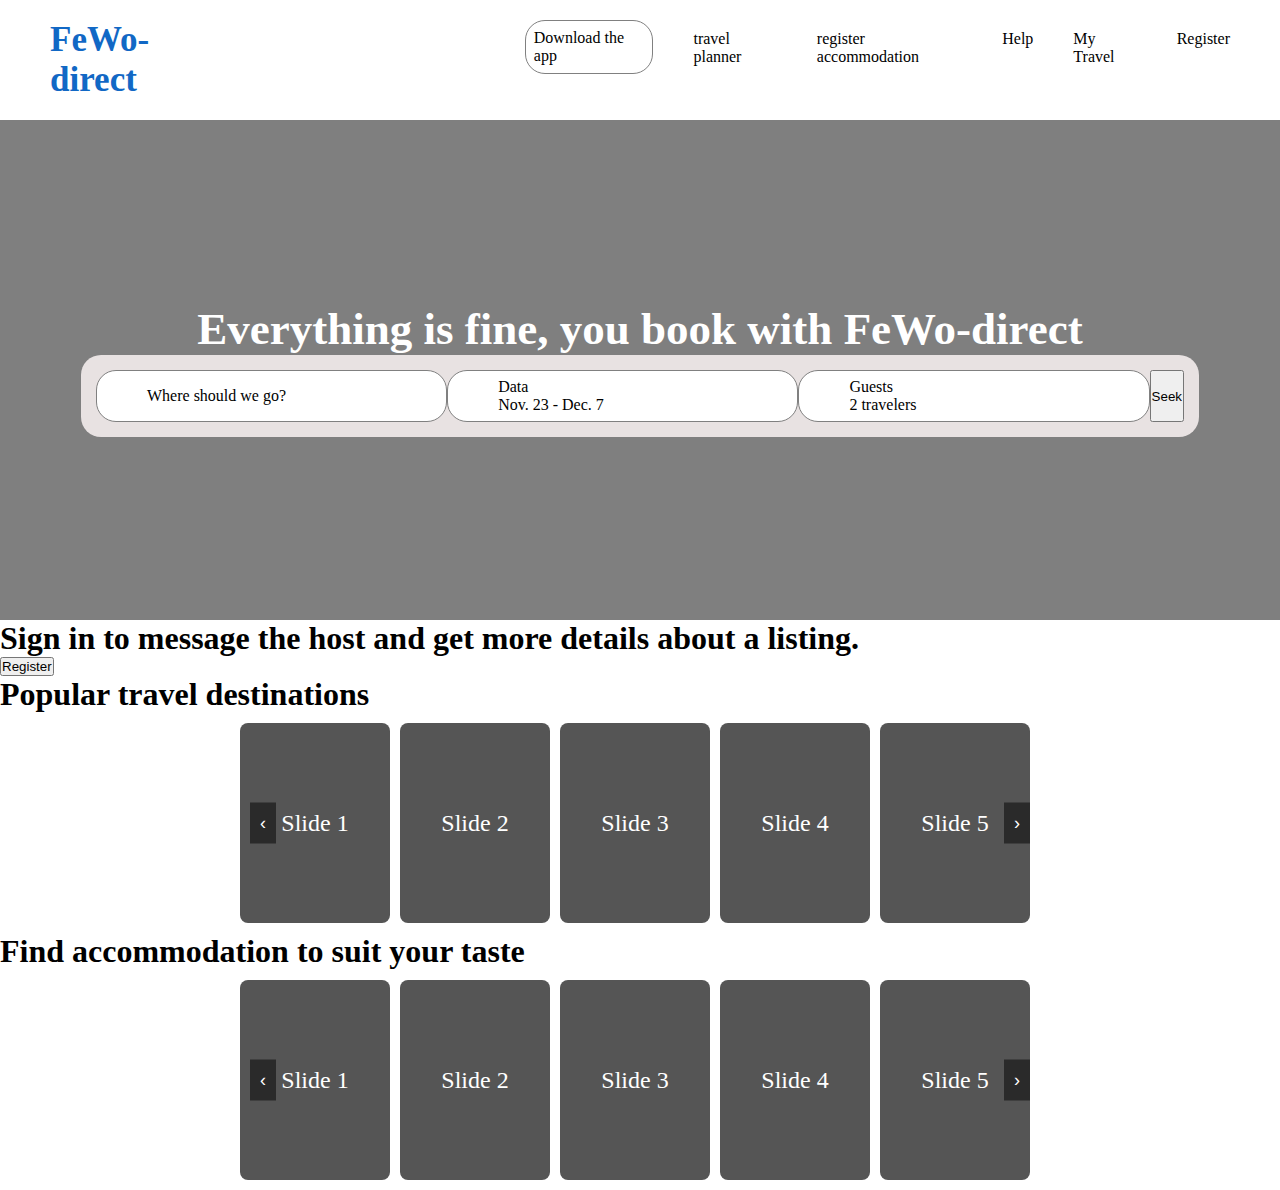
==== index.html @ 58bd8292 "Update and rename Website_Cloning1.html to index.html" ====
<!DOCTYPE html>
<html lang="en">
<head>
    <meta charset="UTF-8">
    <meta name="viewport" content="width=device-width, initial-scale=1.0">
    <link rel="stylesheet" href="Website_Cloning1.css">
    <title>FeWo-direkt</title>
</head>
<body>
    
        <section id="home">
            <header id="header">
                <div>
                    <h1>FeWo-direct</h1>
                </div>
                <div>
                    <ul>
                        <li>Download the app</li>
                        <li>travel planner</li>
                        <li>register accommodation</li>
                        <li>Help</li>
                        <li>My Travel</li>
                        <li>Register</li>
                    </ul>
                </div>
            </header>
            <div class="home">
                <div>
                    <h1>Everything is fine, you book with FeWo-direct</h1>
                </div>
                <div class="middle-bar">
                    <div class="middle-bar-sub sub1">
                        <p>Where should we go?</p>
                    </div>
                    <div class="middle-bar-sub sub2">
                        <p>Data</p>
                        <p>Nov. 23 - Dec. 7</p>
                    </div>
                    <div class="middle-bar-sub sub3">
                        <p>Guests</p>
                        <p>2 travelers</p>
                    </div>
                    <button>Seek</button>
                </div>
            </div>
        </section>

        <section>
            <div>
                <h1>Sign in to message the host and get more details about a listing.</h1>
                <button>Register</button>
            </div>
            <div>
                <h1>Popular travel destinations</h1>
                <div class="slider-container">
                    <button class="scroll-button left" onclick="scrollSlider(-1)">‹</button>
            
                    <div class="slider">
                        <div class="slide">Slide 1</div>
                        <div class="slide">Slide 2</div>
                        <div class="slide">Slide 3</div>
                        <div class="slide">Slide 4</div>
                        <div class="slide">Slide 5</div>
                        <div class="slide">Slide 6</div>
                        <div class="slide">Slide 7</div>
                        <div class="slide">Slide 8</div>
                        <div class="slide">Slide 9</div>
                        <div class="slide">Slide 10</div>
                    </div>

                    <button class="scroll-button right" onclick="scrollSlider(1)">›</button>
                </div>
            </div>

            <div>
                <h1>Find accommodation to suit your taste</h1>
                <div class="slider2-container">
                    <button class="scroll-button left">‹</button>
            
                    <div class="slider2">
                        <div class="slide2">Slide 1</div>
                        <div class="slide2">Slide 2</div>
                        <div class="slide2">Slide 3</div>
                        <div class="slide2">Slide 4</div>
                        <div class="slide2">Slide 5</div>
                        <div class="slide2">Slide 6</div>
                        <div class="slide2">Slide 7</div>
                        <div class="slide2">Slide 8</div>
                        <div class="slide2">Slide 9</div>
                        <div class="slide2">Slide 10</div>
                    </div>

                    <button class="scroll-button right">›</button>
                </div>
            </div>
            
            
        </section>
        
</body>
</html>
---- Website_Cloning1.css ----
* {
    margin: 0;
    padding: 0;
}

#home {
    height: 100%;
}

header {
    margin: 20px 50px;
    background: white;
    display: flex;
    gap: 25%;
}

header div h1 {
    color: rgb(17, 104, 197);
    font-size: 35px;
}

header div ul {
    display: flex;
    gap: 40px;
}

header div ul li {
    list-style: none;
    font-size: 16px;
}

header div ul li:first-child {
    border: solid 1px gray;
    border-radius: 20px;
    padding: 8px;
}

header div ul li:not(:first-child) {
    margin-top: 10px;
}

/*=========== HOME PG =============*/
.home {
    background-image: linear-gradient(rgba(0, 0, 0, 0.5), rgba(0, 0, 0, 0.5)), 
                      url(Images/Swimming\ pool.jpg);
    background-repeat: no-repeat;
    background-size: cover;
    background-position: center center;
    height: 500px;
    display: flex;
    flex-direction: column;
    justify-content: center;
    align-items: center;
}


.home div h1 {
    color: white;
    font-size: 45px;
}

.middle-bar {
    background: rgb(232, 226, 226);
    display: flex;
    padding: 15px;
    border-radius: 20px;
    width: 85%;
}

.middle-bar div {
    border: solid 1px gray;
    border-radius: 20px;
    height: 50px;
    width: 300px;
}

.middle-bar-sub {
    background: white;
    display: inline-flexbox;
    justify-items: left;
    align-content: center;
    padding-left: 50px;
}

.sub1, .sub3 {
    margin: 0px;
}


/*============== SLIDER ==============*/
.slider-container {
    position: relative;
    max-width: 800px;
    overflow: hidden;
    margin: auto;
}

.slider {
    display: flex;
    transition: scroll-behavior 0.5s ease;
    overflow-x: auto;
    scroll-behavior: smooth; 
    padding: 10px;
    scroll-snap-type: x mandatory;
}


.slide {
    flex: 0 0 150px;
    height: 200px;
    margin-right: 10px;
    background-color: #555;
    color: #fff;
    display: flex;
    align-items: center;
    justify-content: center;
    font-size: 24px;
    scroll-snap-align: start;
    border-radius: 8px;
}


.scroll-button {
    position: absolute;
    top: 50%;
    transform: translateY(-50%);
    padding: 10px;
    background-color: rgba(0, 0, 0, 0.5);
    color: #fff;
    border: none;
    font-size: 18px;
    cursor: pointer;
}
.scroll-button.left { left: 10px; }
.scroll-button.right { right: 10px; }


.slider::-webkit-scrollbar {
    display: none;
}
.slider {
    -ms-overflow-style: none; 
    scrollbar-width: none; 
}

/*=============== SLIDER2 ================*/

.slider2-container {
    position: relative;
    max-width: 800px;
    overflow: hidden;
    margin: auto;
}

.slider2 {
    display: flex;
    transition: scroll-behavior 0.5s ease;
    overflow-x: auto;
    scroll-behavior: smooth; 
    padding: 10px;
    scroll-snap-type: x mandatory;
}


.slide2 {
    flex: 0 0 150px;
    height: 200px;
    margin-right: 10px;
    background-color: #555;
    color: #fff;
    display: flex;
    align-items: center;
    justify-content: center;
    font-size: 24px;
    scroll-snap-align: start;
    border-radius: 8px;
}


.scroll-button {
    position: absolute;
    top: 50%;
    transform: translateY(-50%);
    padding: 10px;
    background-color: rgba(0, 0, 0, 0.5);
    color: #fff;
    border: none;
    font-size: 18px;
    cursor: pointer;
}
.scroll-button.left { left: 10px; }
.scroll-button.right { right: 10px; }


.slider2::-webkit-scrollbar {
    display: none;
}
.slider2 {
    -ms-overflow-style: none; 
    scrollbar-width: none; 
}
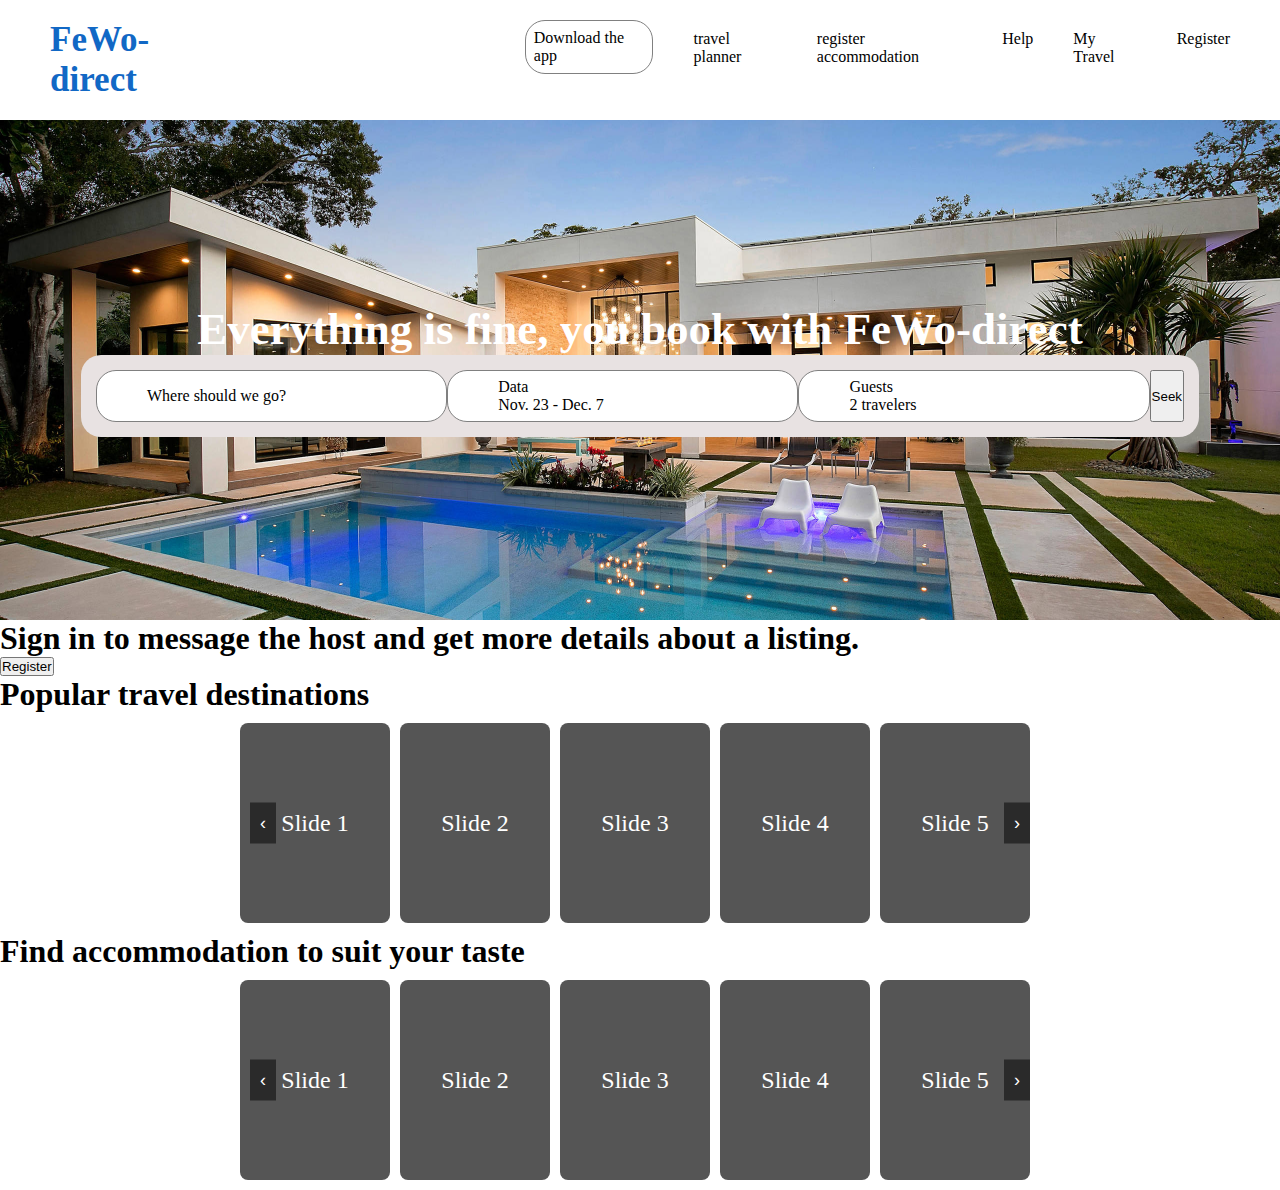
==== commit 79af4d31: "Update index.html" ====
--- a/index.html
+++ b/index.html
@@ -3,7 +3,7 @@
 <head>
     <meta charset="UTF-8">
     <meta name="viewport" content="width=device-width, initial-scale=1.0">
-    <link rel="stylesheet" href="Website_Cloning1.css">
+    <link rel="stylesheet" href="styles.css">
     <title>FeWo-direkt</title>
 </head>
 <body>
--- a/styles.css
+++ b/styles.css
@@ -0,0 +1,201 @@
+* {
+    margin: 0;
+    padding: 0;
+}
+
+#home {
+    height: 100%;
+}
+
+header {
+    margin: 20px 50px;
+    background: white;
+    display: flex;
+    gap: 25%;
+}
+
+header div h1 {
+    color: rgb(17, 104, 197);
+    font-size: 35px;
+}
+
+header div ul {
+    display: flex;
+    gap: 40px;
+}
+
+header div ul li {
+    list-style: none;
+    font-size: 16px;
+}
+
+header div ul li:first-child {
+    border: solid 1px gray;
+    border-radius: 20px;
+    padding: 8px;
+}
+
+header div ul li:not(:first-child) {
+    margin-top: 10px;
+}
+
+/*=========== HOME PG =============*/
+.home {
+    background-image: url("Swimming_pool.jpg");
+    background-repeat: no-repeat;
+    background-size: cover;
+    background-position: center center;
+    height: 500px;
+    display: flex;
+    flex-direction: column;
+    justify-content: center;
+    align-items: center;
+}
+
+
+.home div h1 {
+    color: white;
+    font-size: 45px;
+}
+
+.middle-bar {
+    background: rgb(232, 226, 226);
+    display: flex;
+    padding: 15px;
+    border-radius: 20px;
+    width: 85%;
+}
+
+.middle-bar div {
+    border: solid 1px gray;
+    border-radius: 20px;
+    height: 50px;
+    width: 300px;
+}
+
+.middle-bar-sub {
+    background: white;
+    display: inline-flexbox;
+    justify-items: left;
+    align-content: center;
+    padding-left: 50px;
+}
+
+.sub1, .sub3 {
+    margin: 0px;
+}
+
+
+/*============== SLIDER ==============*/
+.slider-container {
+    position: relative;
+    max-width: 800px;
+    overflow: hidden;
+    margin: auto;
+}
+
+.slider {
+    display: flex;
+    transition: scroll-behavior 0.5s ease;
+    overflow-x: auto;
+    scroll-behavior: smooth; 
+    padding: 10px;
+    scroll-snap-type: x mandatory;
+}
+
+
+.slide {
+    flex: 0 0 150px;
+    height: 200px;
+    margin-right: 10px;
+    background-color: #555;
+    color: #fff;
+    display: flex;
+    align-items: center;
+    justify-content: center;
+    font-size: 24px;
+    scroll-snap-align: start;
+    border-radius: 8px;
+}
+
+
+.scroll-button {
+    position: absolute;
+    top: 50%;
+    transform: translateY(-50%);
+    padding: 10px;
+    background-color: rgba(0, 0, 0, 0.5);
+    color: #fff;
+    border: none;
+    font-size: 18px;
+    cursor: pointer;
+}
+.scroll-button.left { left: 10px; }
+.scroll-button.right { right: 10px; }
+
+
+.slider::-webkit-scrollbar {
+    display: none;
+}
+.slider {
+    -ms-overflow-style: none; 
+    scrollbar-width: none; 
+}
+
+/*=============== SLIDER2 ================*/
+
+.slider2-container {
+    position: relative;
+    max-width: 800px;
+    overflow: hidden;
+    margin: auto;
+}
+
+.slider2 {
+    display: flex;
+    transition: scroll-behavior 0.5s ease;
+    overflow-x: auto;
+    scroll-behavior: smooth; 
+    padding: 10px;
+    scroll-snap-type: x mandatory;
+}
+
+
+.slide2 {
+    flex: 0 0 150px;
+    height: 200px;
+    margin-right: 10px;
+    background-color: #555;
+    color: #fff;
+    display: flex;
+    align-items: center;
+    justify-content: center;
+    font-size: 24px;
+    scroll-snap-align: start;
+    border-radius: 8px;
+}
+
+
+.scroll-button {
+    position: absolute;
+    top: 50%;
+    transform: translateY(-50%);
+    padding: 10px;
+    background-color: rgba(0, 0, 0, 0.5);
+    color: #fff;
+    border: none;
+    font-size: 18px;
+    cursor: pointer;
+}
+.scroll-button.left { left: 10px; }
+.scroll-button.right { right: 10px; }
+
+
+.slider2::-webkit-scrollbar {
+    display: none;
+}
+.slider2 {
+    -ms-overflow-style: none; 
+    scrollbar-width: none; 
+}
+
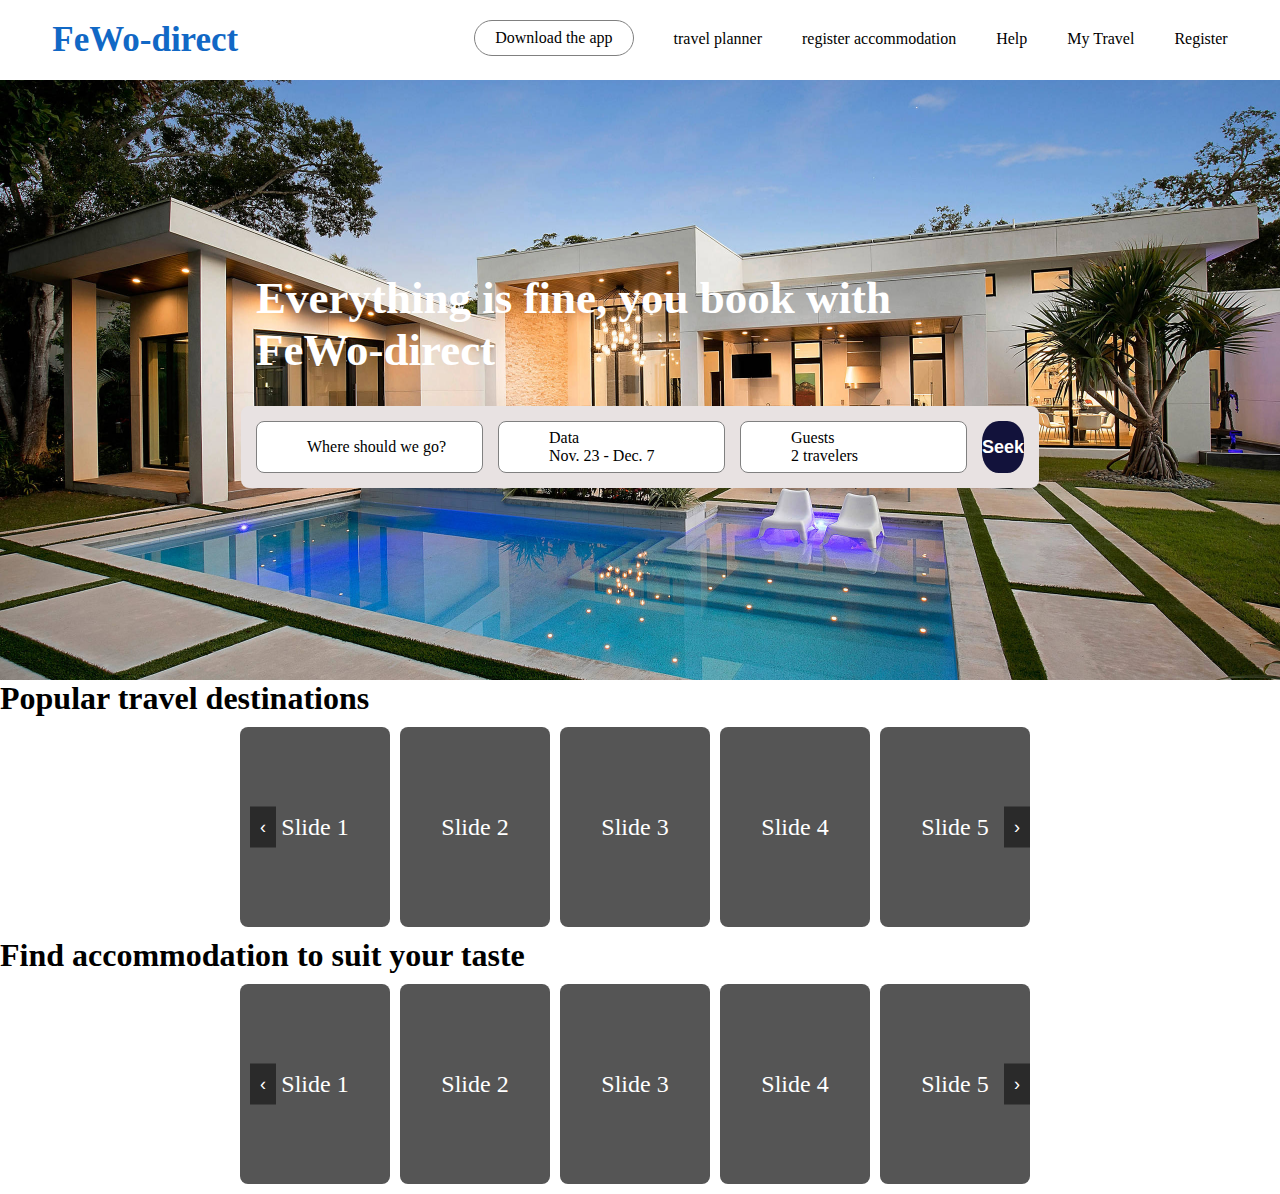
==== commit d612df98: "Uploading the progress about cloning a website" ====
--- a/index.html
+++ b/index.html
@@ -25,7 +25,7 @@
                 </div>
             </header>
             <div class="home">
-                <div>
+                <div class="home-title">
                     <h1>Everything is fine, you book with FeWo-direct</h1>
                 </div>
                 <div class="middle-bar">
@@ -40,16 +40,12 @@
                         <p>Guests</p>
                         <p>2 travelers</p>
                     </div>
-                    <button>Seek</button>
+                    <button class="middle-bar-button">Seek</button>
                 </div>
             </div>
         </section>
 
         <section>
-            <div>
-                <h1>Sign in to message the host and get more details about a listing.</h1>
-                <button>Register</button>
-            </div>
             <div>
                 <h1>Popular travel destinations</h1>
                 <div class="slider-container">
--- a/styles.css
+++ b/styles.css
@@ -11,7 +11,10 @@
     margin: 20px 50px;
     background: white;
     display: flex;
-    gap: 25%;
+    gap: 20%;
+    justify-content: center;
+    font-weight: 400;
+
 }
 
 header div h1 {
@@ -32,7 +35,7 @@
 header div ul li:first-child {
     border: solid 1px gray;
     border-radius: 20px;
-    padding: 8px;
+    padding: 8px 20px;
 }
 
 header div ul li:not(:first-child) {
@@ -41,17 +44,20 @@
 
 /*=========== HOME PG =============*/
 .home {
-    background-image: url("Swimming_pool.jpg");
+    background-image: url("images/Swimming_pool.jpg");
     background-repeat: no-repeat;
     background-size: cover;
     background-position: center center;
-    height: 500px;
+    height: 600px;
     display: flex;
     flex-direction: column;
     justify-content: center;
     align-items: center;
 }
 
+.home-title, .middle-bar {
+    width: 60%;
+}
 
 .home div h1 {
     color: white;
@@ -62,15 +68,17 @@
     background: rgb(232, 226, 226);
     display: flex;
     padding: 15px;
-    border-radius: 20px;
-    width: 85%;
+    border-radius: 8px;
+    margin-top: 30px;
+    gap: 15px;
+    justify-content: center;
 }
 
 .middle-bar div {
     border: solid 1px gray;
-    border-radius: 20px;
+    border-radius: 8px;
     height: 50px;
-    width: 300px;
+    width: 400px;
 }
 
 .middle-bar-sub {
@@ -85,6 +93,15 @@
     margin: 0px;
 }
 
+.middle-bar-button {
+    border-radius: 40%;
+    background: rgb(18, 18, 59);
+    color: white;
+    border: none;
+    width: 80px;
+    font-weight: bold;
+    font-size: 18px;
+}
 
 /*============== SLIDER ==============*/
 .slider-container {
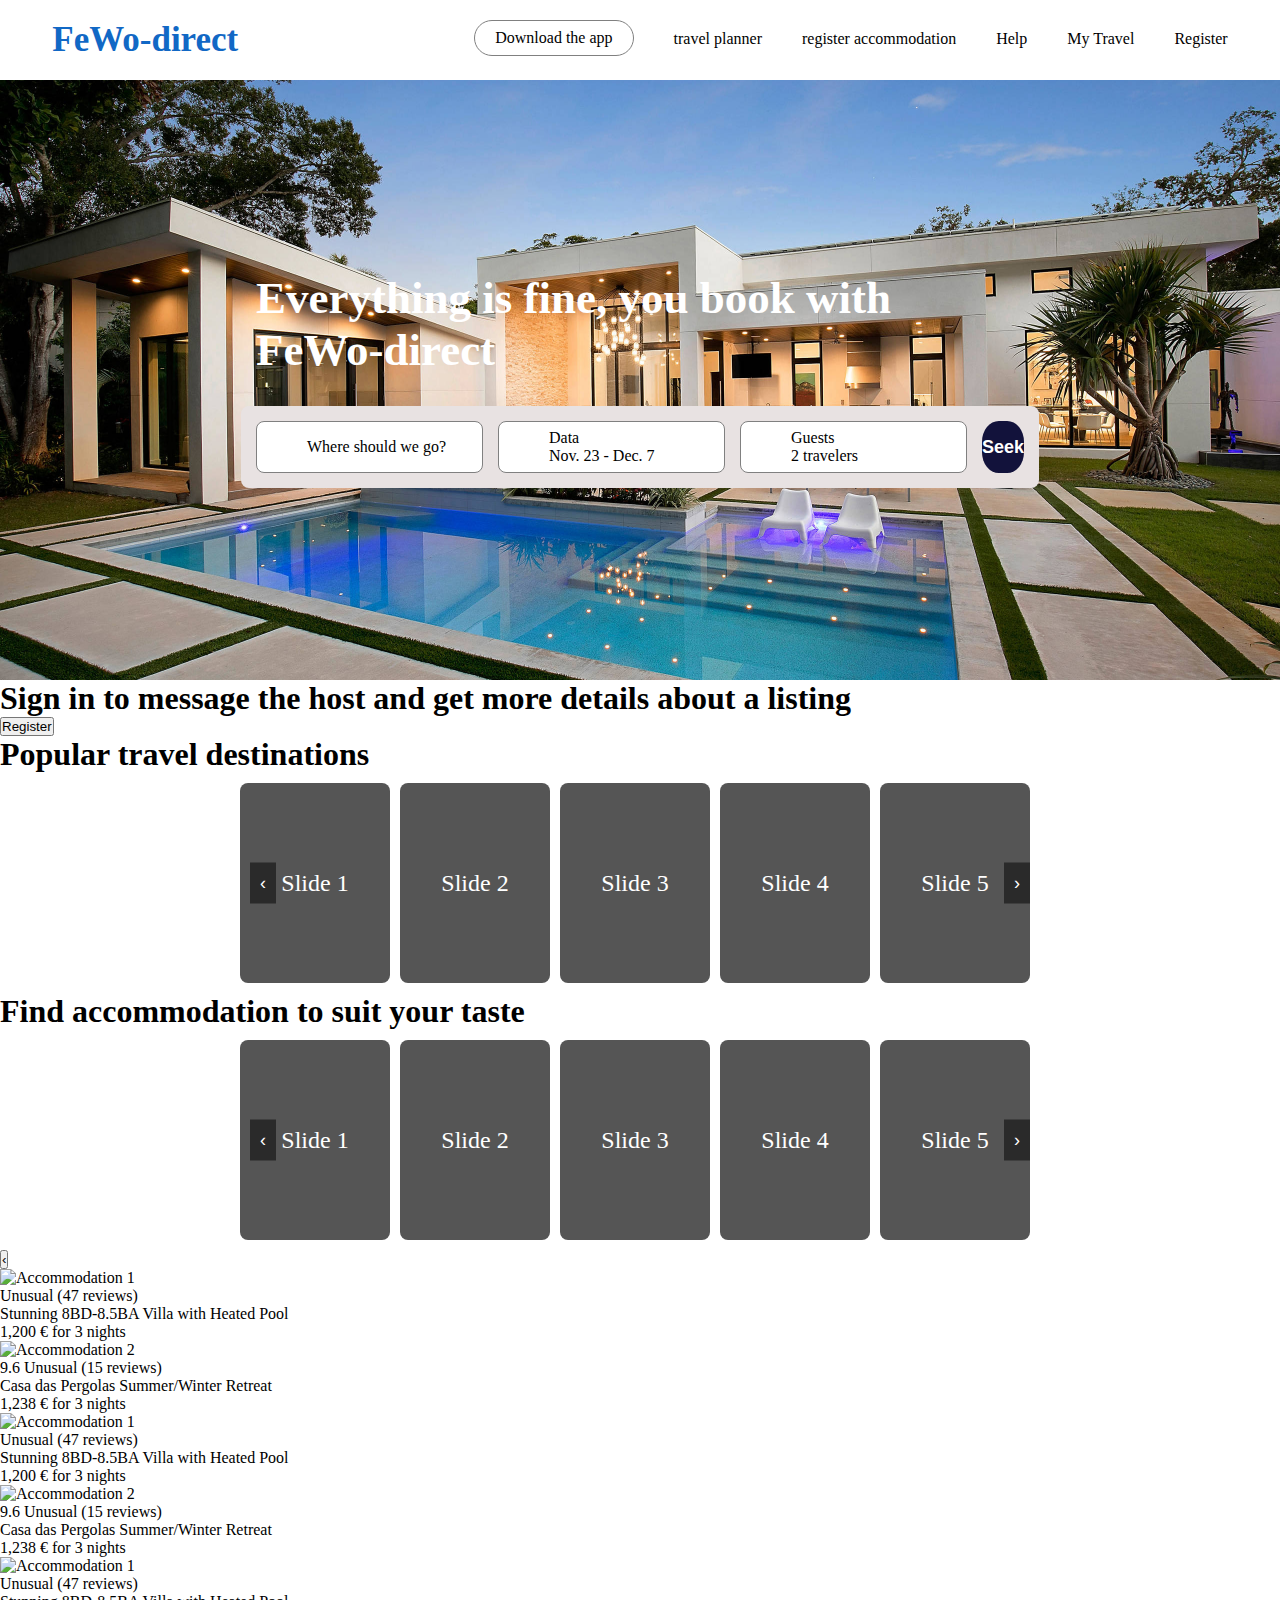
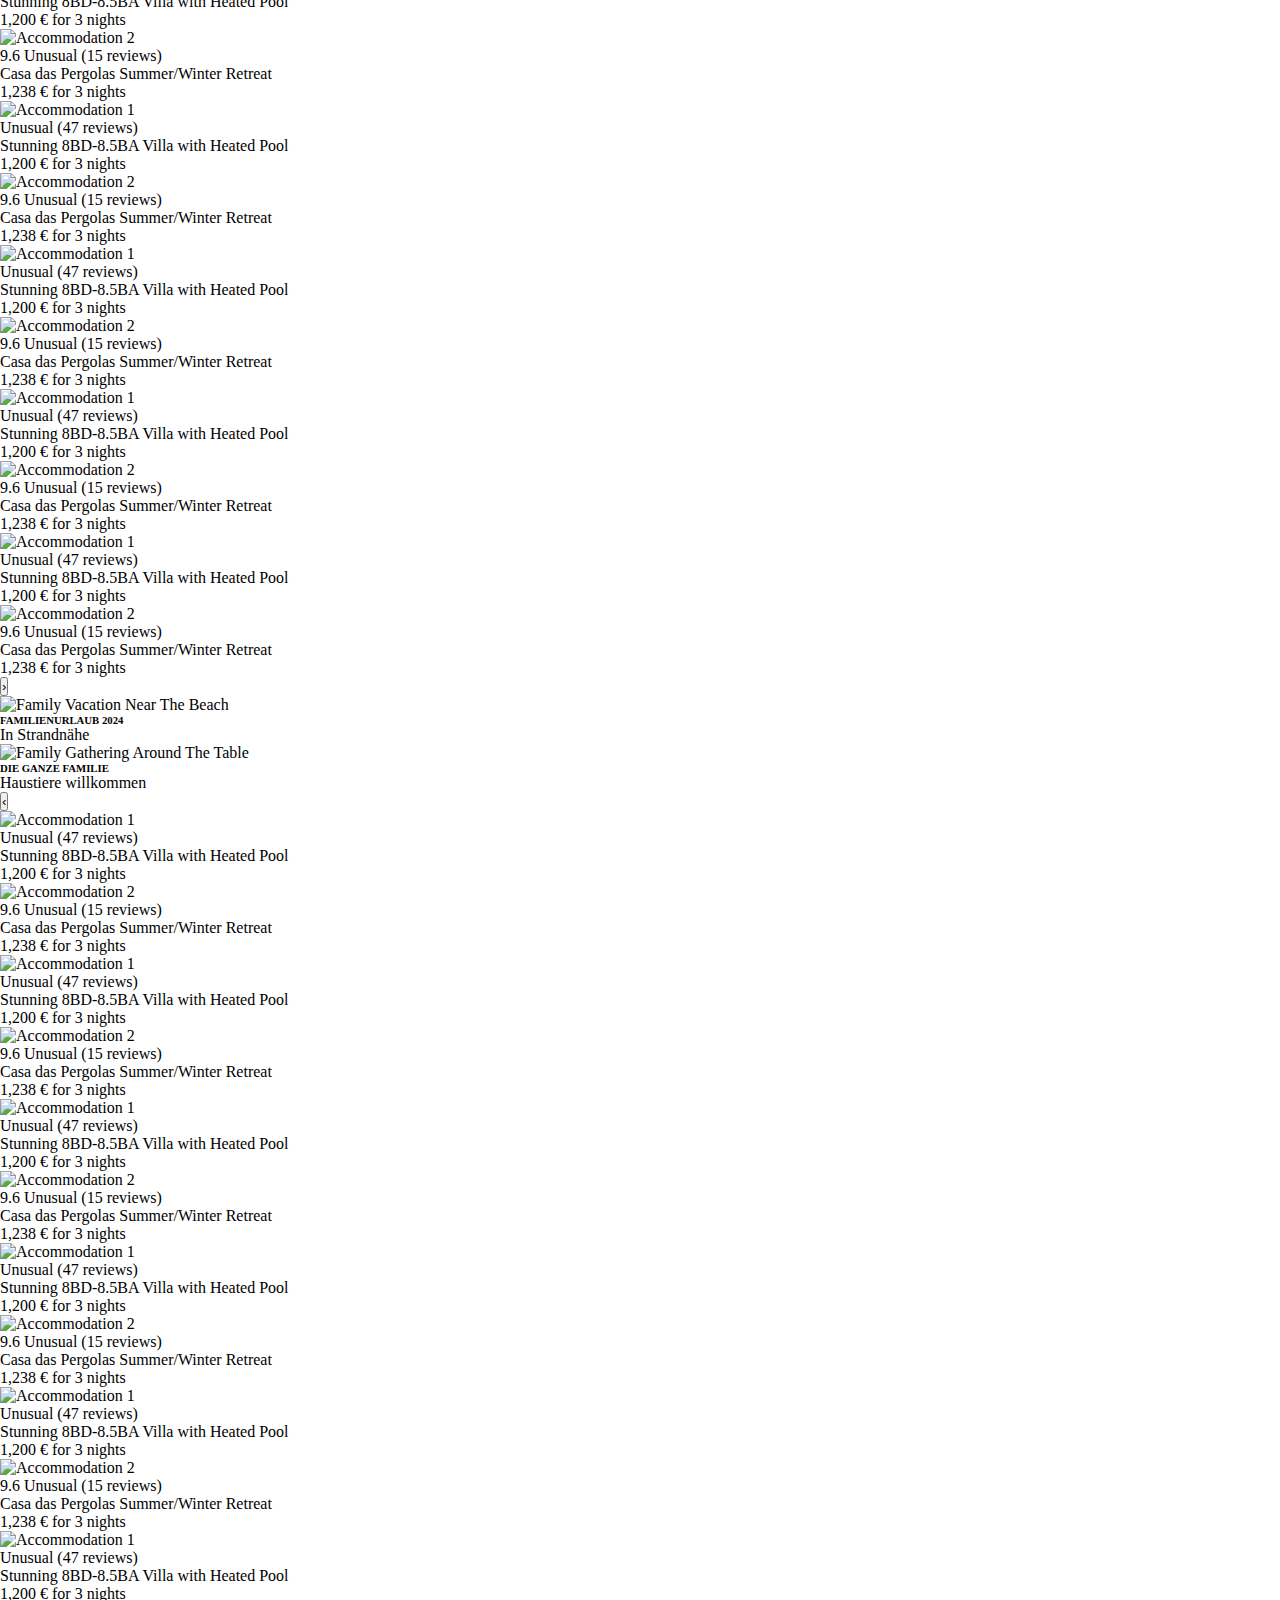
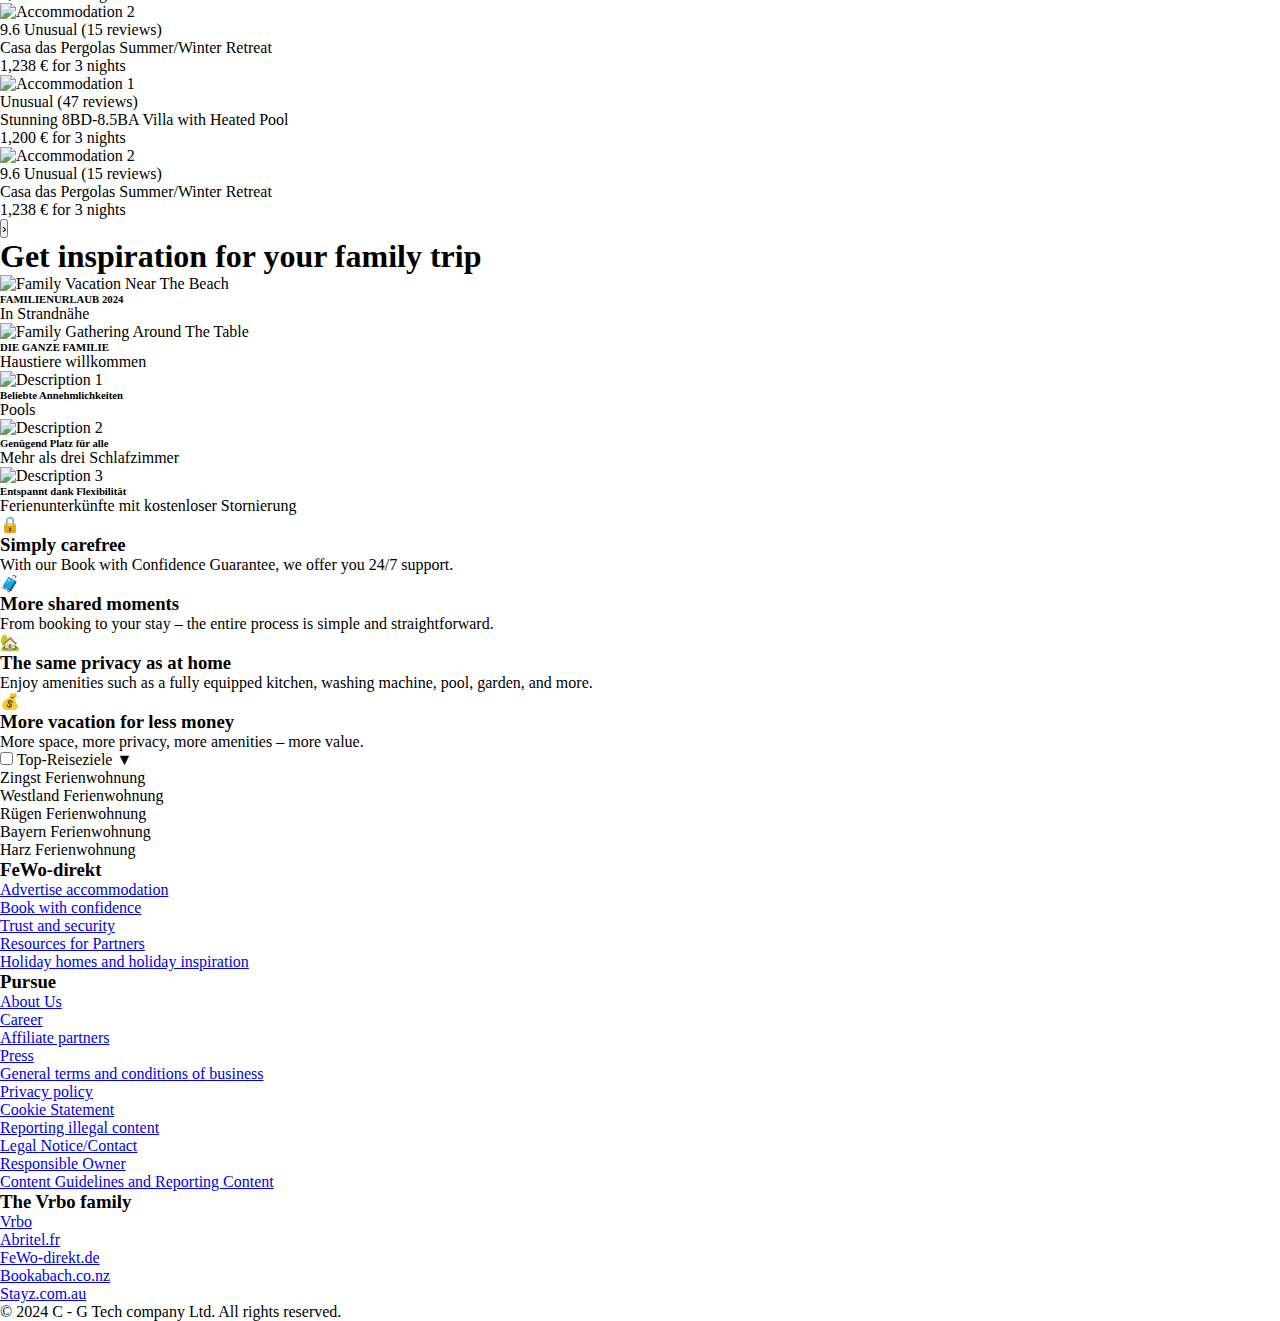
==== commit 4f96b617: "Update index.html" ====
--- a/index.html
+++ b/index.html
@@ -47,9 +47,13 @@
 
         <section>
             <div>
+                <div>
+                    <h1>Sign in to message the host and get more details about a listing</h1>
+                    <button>Register</button>
+                </div>
                 <h1>Popular travel destinations</h1>
                 <div class="slider-container">
-                    <button class="scroll-button left" onclick="scrollSlider(-1)">‹</button>
+                    <button class="scroll-button left">‹</button>
             
                     <div class="slider">
                         <div class="slide">Slide 1</div>
@@ -64,7 +68,7 @@
                         <div class="slide">Slide 10</div>
                     </div>
 
-                    <button class="scroll-button right" onclick="scrollSlider(1)">›</button>
+                    <button class="scroll-button right">›</button>
                 </div>
             </div>
 
@@ -92,6 +96,375 @@
             
             
         </section>
-        
+<!--============ WEEKEND TRIPS ============-->
+<div class="accommodation-slider-container">  
+    <button class="slider-button left">‹</button>  
+    
+    <div class="accommodation-slider">  
+        <div class="accommodation-slide">  
+            <img src="image1.jpg" alt="Accommodation 1" />  
+            <div class="accommodation-details">  
+                <span class="accommodation-rating">Unusual (47 reviews)</span>  
+                <p class="accommodation-title">Stunning 8BD-8.5BA Villa with Heated Pool</p>  
+                <p class="accommodation-price">1,200 €<span> for 3 nights</span></p>  
+            </div>  
+        </div>  
+        <div class="accommodation-slide">  
+            <img src="image2.jpg" alt="Accommodation 2" />  
+            <div class="accommodation-details">  
+                <span class="accommodation-rating">9.6 Unusual (15 reviews)</span>  
+                <p class="accommodation-title">Casa das Pergolas Summer/Winter Retreat</p>  
+                <p class="accommodation-price">1,238 €<span> for 3 nights</span></p>  
+            </div>  
+        </div>  
+        <div class="accommodation-slide">  
+            <img src="image1.jpg" alt="Accommodation 1" />  
+            <div class="accommodation-details">  
+                <span class="accommodation-rating">Unusual (47 reviews)</span>  
+                <p class="accommodation-title">Stunning 8BD-8.5BA Villa with Heated Pool</p>  
+                <p class="accommodation-price">1,200 €<span> for 3 nights</span></p>  
+            </div>  
+        </div>  
+        <div class="accommodation-slide">  
+            <img src="image2.jpg" alt="Accommodation 2" />  
+            <div class="accommodation-details">  
+                <span class="accommodation-rating">9.6 Unusual (15 reviews)</span>  
+                <p class="accommodation-title">Casa das Pergolas Summer/Winter Retreat</p>  
+                <p class="accommodation-price">1,238 €<span> for 3 nights</span></p>  
+            </div>  
+        </div>  <div class="accommodation-slide">  
+            <img src="image1.jpg" alt="Accommodation 1" />  
+            <div class="accommodation-details">  
+                <span class="accommodation-rating">Unusual (47 reviews)</span>  
+                <p class="accommodation-title">Stunning 8BD-8.5BA Villa with Heated Pool</p>  
+                <p class="accommodation-price">1,200 €<span> for 3 nights</span></p>  
+            </div>  
+        </div>  
+        <div class="accommodation-slide">  
+            <img src="image2.jpg" alt="Accommodation 2" />  
+            <div class="accommodation-details">  
+                <span class="accommodation-rating">9.6 Unusual (15 reviews)</span>  
+                <p class="accommodation-title">Casa das Pergolas Summer/Winter Retreat</p>  
+                <p class="accommodation-price">1,238 €<span> for 3 nights</span></p>  
+            </div>  
+        </div>  <div class="accommodation-slide">  
+            <img src="image1.jpg" alt="Accommodation 1" />  
+            <div class="accommodation-details">  
+                <span class="accommodation-rating">Unusual (47 reviews)</span>  
+                <p class="accommodation-title">Stunning 8BD-8.5BA Villa with Heated Pool</p>  
+                <p class="accommodation-price">1,200 €<span> for 3 nights</span></p>  
+            </div>  
+        </div>  
+        <div class="accommodation-slide">  
+            <img src="image2.jpg" alt="Accommodation 2" />  
+            <div class="accommodation-details">  
+                <span class="accommodation-rating">9.6 Unusual (15 reviews)</span>  
+                <p class="accommodation-title">Casa das Pergolas Summer/Winter Retreat</p>  
+                <p class="accommodation-price">1,238 €<span> for 3 nights</span></p>  
+            </div>  
+        </div>  <div class="accommodation-slide">  
+            <img src="image1.jpg" alt="Accommodation 1" />  
+            <div class="accommodation-details">  
+                <span class="accommodation-rating">Unusual (47 reviews)</span>  
+                <p class="accommodation-title">Stunning 8BD-8.5BA Villa with Heated Pool</p>  
+                <p class="accommodation-price">1,200 €<span> for 3 nights</span></p>  
+            </div>  
+        </div>  
+        <div class="accommodation-slide">  
+            <img src="image2.jpg" alt="Accommodation 2" />  
+            <div class="accommodation-details">  
+                <span class="accommodation-rating">9.6 Unusual (15 reviews)</span>  
+                <p class="accommodation-title">Casa das Pergolas Summer/Winter Retreat</p>  
+                <p class="accommodation-price">1,238 €<span> for 3 nights</span></p>  
+            </div>  
+        </div>  <div class="accommodation-slide">  
+            <img src="image1.jpg" alt="Accommodation 1" />  
+            <div class="accommodation-details">  
+                <span class="accommodation-rating">Unusual (47 reviews)</span>  
+                <p class="accommodation-title">Stunning 8BD-8.5BA Villa with Heated Pool</p>  
+                <p class="accommodation-price">1,200 €<span> for 3 nights</span></p>  
+            </div>  
+        </div>  
+        <div class="accommodation-slide">  
+            <img src="image2.jpg" alt="Accommodation 2" />  
+            <div class="accommodation-details">  
+                <span class="accommodation-rating">9.6 Unusual (15 reviews)</span>  
+                <p class="accommodation-title">Casa das Pergolas Summer/Winter Retreat</p>  
+                <p class="accommodation-price">1,238 €<span> for 3 nights</span></p>  
+            </div>  
+        </div>  <div class="accommodation-slide">  
+            <img src="image1.jpg" alt="Accommodation 1" />  
+            <div class="accommodation-details">  
+                <span class="accommodation-rating">Unusual (47 reviews)</span>  
+                <p class="accommodation-title">Stunning 8BD-8.5BA Villa with Heated Pool</p>  
+                <p class="accommodation-price">1,200 €<span> for 3 nights</span></p>  
+            </div>  
+        </div>  
+        <div class="accommodation-slide">  
+            <img src="image2.jpg" alt="Accommodation 2" />  
+            <div class="accommodation-details">  
+                <span class="accommodation-rating">9.6 Unusual (15 reviews)</span>  
+                <p class="accommodation-title">Casa das Pergolas Summer/Winter Retreat</p>  
+                <p class="accommodation-price">1,238 €<span> for 3 nights</span></p>  
+            </div>  
+        </div>    
+    </div>  
+
+    <button class="slider-button right">›</button>  
+</div> 
+
+<!--============ DESTN ============-->
+        <div class="inspiration-container">   
+            <div class="image-section">  
+                <div class="image-card">  
+                    <img src="https://via.placeholder.com/300x200" alt="Family Vacation Near The Beach">  
+                    <h6>FAMILIENURLAUB 2024</h6>  
+                    <p>In Strandnähe</p>  
+                </div>  
+                <div class="image-card">  
+                    <img src="https://via.placeholder.com/300x200" alt="Family Gathering Around The Table">  
+                    <h6>DIE GANZE FAMILIE</h6>  
+                    <p>Haustiere willkommen</p>  
+                </div>  
+            </div>  
+        </div>  
+
+<!--============ ACCOMMODATION HOLIDAY DESTN ============-->
+<div class="accommodation-slider-container">  
+    <button class="slider-button left">‹</button>  
+    
+    <div class="accommodation-slider">  
+        <div class="accommodation-slide">  
+            <img src="image1.jpg" alt="Accommodation 1" />  
+            <div class="accommodation-details">  
+                <span class="accommodation-rating">Unusual (47 reviews)</span>  
+                <p class="accommodation-title">Stunning 8BD-8.5BA Villa with Heated Pool</p>  
+                <p class="accommodation-price">1,200 €<span> for 3 nights</span></p>  
+            </div>  
+        </div>  
+        <div class="accommodation-slide">  
+            <img src="image2.jpg" alt="Accommodation 2" />  
+            <div class="accommodation-details">  
+                <span class="accommodation-rating">9.6 Unusual (15 reviews)</span>  
+                <p class="accommodation-title">Casa das Pergolas Summer/Winter Retreat</p>  
+                <p class="accommodation-price">1,238 €<span> for 3 nights</span></p>  
+            </div>  
+        </div>  
+        <div class="accommodation-slide">  
+            <img src="image1.jpg" alt="Accommodation 1" />  
+            <div class="accommodation-details">  
+                <span class="accommodation-rating">Unusual (47 reviews)</span>  
+                <p class="accommodation-title">Stunning 8BD-8.5BA Villa with Heated Pool</p>  
+                <p class="accommodation-price">1,200 €<span> for 3 nights</span></p>  
+            </div>  
+        </div>  
+        <div class="accommodation-slide">  
+            <img src="image2.jpg" alt="Accommodation 2" />  
+            <div class="accommodation-details">  
+                <span class="accommodation-rating">9.6 Unusual (15 reviews)</span>  
+                <p class="accommodation-title">Casa das Pergolas Summer/Winter Retreat</p>  
+                <p class="accommodation-price">1,238 €<span> for 3 nights</span></p>  
+            </div>  
+        </div>  <div class="accommodation-slide">  
+            <img src="image1.jpg" alt="Accommodation 1" />  
+            <div class="accommodation-details">  
+                <span class="accommodation-rating">Unusual (47 reviews)</span>  
+                <p class="accommodation-title">Stunning 8BD-8.5BA Villa with Heated Pool</p>  
+                <p class="accommodation-price">1,200 €<span> for 3 nights</span></p>  
+            </div>  
+        </div>  
+        <div class="accommodation-slide">  
+            <img src="image2.jpg" alt="Accommodation 2" />  
+            <div class="accommodation-details">  
+                <span class="accommodation-rating">9.6 Unusual (15 reviews)</span>  
+                <p class="accommodation-title">Casa das Pergolas Summer/Winter Retreat</p>  
+                <p class="accommodation-price">1,238 €<span> for 3 nights</span></p>  
+            </div>  
+        </div>  <div class="accommodation-slide">  
+            <img src="image1.jpg" alt="Accommodation 1" />  
+            <div class="accommodation-details">  
+                <span class="accommodation-rating">Unusual (47 reviews)</span>  
+                <p class="accommodation-title">Stunning 8BD-8.5BA Villa with Heated Pool</p>  
+                <p class="accommodation-price">1,200 €<span> for 3 nights</span></p>  
+            </div>  
+        </div>  
+        <div class="accommodation-slide">  
+            <img src="image2.jpg" alt="Accommodation 2" />  
+            <div class="accommodation-details">  
+                <span class="accommodation-rating">9.6 Unusual (15 reviews)</span>  
+                <p class="accommodation-title">Casa das Pergolas Summer/Winter Retreat</p>  
+                <p class="accommodation-price">1,238 €<span> for 3 nights</span></p>  
+            </div>  
+        </div>  <div class="accommodation-slide">  
+            <img src="image1.jpg" alt="Accommodation 1" />  
+            <div class="accommodation-details">  
+                <span class="accommodation-rating">Unusual (47 reviews)</span>  
+                <p class="accommodation-title">Stunning 8BD-8.5BA Villa with Heated Pool</p>  
+                <p class="accommodation-price">1,200 €<span> for 3 nights</span></p>  
+            </div>  
+        </div>  
+        <div class="accommodation-slide">  
+            <img src="image2.jpg" alt="Accommodation 2" />  
+            <div class="accommodation-details">  
+                <span class="accommodation-rating">9.6 Unusual (15 reviews)</span>  
+                <p class="accommodation-title">Casa das Pergolas Summer/Winter Retreat</p>  
+                <p class="accommodation-price">1,238 €<span> for 3 nights</span></p>  
+            </div>  
+        </div>  <div class="accommodation-slide">  
+            <img src="image1.jpg" alt="Accommodation 1" />  
+            <div class="accommodation-details">  
+                <span class="accommodation-rating">Unusual (47 reviews)</span>  
+                <p class="accommodation-title">Stunning 8BD-8.5BA Villa with Heated Pool</p>  
+                <p class="accommodation-price">1,200 €<span> for 3 nights</span></p>  
+            </div>  
+        </div>  
+        <div class="accommodation-slide">  
+            <img src="image2.jpg" alt="Accommodation 2" />  
+            <div class="accommodation-details">  
+                <span class="accommodation-rating">9.6 Unusual (15 reviews)</span>  
+                <p class="accommodation-title">Casa das Pergolas Summer/Winter Retreat</p>  
+                <p class="accommodation-price">1,238 €<span> for 3 nights</span></p>  
+            </div>  
+        </div>  <div class="accommodation-slide">  
+            <img src="image1.jpg" alt="Accommodation 1" />  
+            <div class="accommodation-details">  
+                <span class="accommodation-rating">Unusual (47 reviews)</span>  
+                <p class="accommodation-title">Stunning 8BD-8.5BA Villa with Heated Pool</p>  
+                <p class="accommodation-price">1,200 €<span> for 3 nights</span></p>  
+            </div>  
+        </div>  
+        <div class="accommodation-slide">  
+            <img src="image2.jpg" alt="Accommodation 2" />  
+            <div class="accommodation-details">  
+                <span class="accommodation-rating">9.6 Unusual (15 reviews)</span>  
+                <p class="accommodation-title">Casa das Pergolas Summer/Winter Retreat</p>  
+                <p class="accommodation-price">1,238 €<span> for 3 nights</span></p>  
+            </div>  
+        </div>    
+    </div>  
+
+    <button class="slider-button right">›</button>  
+</div>  
+
+<!--================= INSPIRATION SECTION =========-->
+        <div class="inspiration-container">  
+            <h1>Get inspiration for your family trip</h1>  
+            <div class="image-section">  
+                <div class="image-card">  
+                    <img src="https://via.placeholder.com/300x200" alt="Family Vacation Near The Beach">  
+                    <h6>FAMILIENURLAUB 2024</h6>  
+                    <p>In Strandnähe</p>  
+                </div>  
+                <div class="image-card">  
+                    <img src="https://via.placeholder.com/300x200" alt="Family Gathering Around The Table">  
+                    <h6>DIE GANZE FAMILIE</h6>  
+                    <p>Haustiere willkommen</p>  
+                </div>  
+            </div>  
+        </div>  
+
+<!--================= IMAGE DESC ===============-->
+        <div class="main-container-im">  
+            <div class="subdivision">  
+                <img src="https://via.placeholder.com/200" alt="Description 1">  
+                <h6>Beliebte Annehmlichkeiten</h6>  
+                <p>Pools</p>  
+            </div>  
+            <div class="subdivision-im">  
+                <img src="https://via.placeholder.com/200" alt="Description 2">  
+                <h6>Genügend Platz für alle</h6>  
+                <p>Mehr als drei Schlafzimmer</p>  
+            </div>  
+            <div class="subdivision-im">  
+                <img src="https://via.placeholder.com/200" alt="Description 3">  
+                <h6>Entspannt dank Flexibilität</h6>  
+                <p>Ferienunterkünfte mit kostenloser Stornierung</p>  
+            </div>  
+        </div>  
+
+<!--================= MORE =====================-->
+        <div class="main-container">  
+            <div class="subdivision">  
+                <div class="icon">🔒</div>  
+                <h3>Simply carefree</h3>  
+                <p>With our Book with Confidence Guarantee, we offer you 24/7 support.</p>  
+            </div>  
+            <div class="subdivision">  
+                <div class="icon">🧳</div>  
+                <h3>More shared moments</h3>  
+                <p>From booking to your stay – the entire process is simple and straightforward.</p>  
+            </div>  
+            <div class="subdivision">  
+                <div class="icon">🏡</div>  
+                <h3>The same privacy as at home</h3>  
+                <p>Enjoy amenities such as a fully equipped kitchen, washing machine, pool, garden, and more.</p>  
+            </div>  
+            <div class="subdivision">  
+                <div class="icon">💰</div>  
+                <h3>More vacation for less money</h3>  
+                <p>More space, more privacy, more amenities – more value.</p>  
+            </div>  
+        </div>  
+
+<!--================= DROPDOWNS ===============-->
+        <div class="dropdown">  
+            <input type="checkbox" id="toggle-dropdown">  
+            <label for="toggle-dropdown" class="dropdown-header">  
+                <span class="title">Top-Reiseziele</span>  
+                <span class="icon">▼</span>  
+            </label>  
+            <ul class="dropdown-content">  
+                <li>Zingst Ferienwohnung</li>  
+                <li>Westland Ferienwohnung</li>  
+                <li>Rügen Ferienwohnung</li>  
+                <li>Bayern Ferienwohnung</li>  
+                <li>Harz Ferienwohnung</li>  
+            </ul>  
+        </div> 
+       
+<!--================= FOOTER ==================-->
+        <footer>  
+            <div class="footer-container">  
+                <div class="footer-section">  
+                    <h3>FeWo-direkt</h3>  
+                    <ul>  
+                        <li><a href="#">Advertise accommodation</a></li>  
+                        <li><a href="#">Book with confidence</a></li>  
+                        <li><a href="#">Trust and security</a></li>  
+                        <li><a href="#">Resources for Partners</a></li>  
+                        <li><a href="#">Holiday homes and holiday inspiration</a></li>  
+                    </ul>  
+                </div>  
+                <div class="footer-section">  
+                    <h3>Pursue</h3>  
+                    <ul>  
+                        <li><a href="#">About Us</a></li>  
+                        <li><a href="#">Career</a></li>  
+                        <li><a href="#">Affiliate partners</a></li>  
+                        <li><a href="#">Press</a></li>  
+                        <li><a href="#">General terms and conditions of business</a></li>  
+                        <li><a href="#">Privacy policy</a></li>  
+                        <li><a href="#">Cookie Statement</a></li>  
+                        <li><a href="#">Reporting illegal content</a></li>  
+                        <li><a href="#">Legal Notice/Contact</a></li>  
+                        <li><a href="#">Responsible Owner</a></li>  
+                        <li><a href="#">Content Guidelines and Reporting Content</a></li>  
+                    </ul>  
+                </div>  
+                <div class="footer-section">  
+                    <h3>The Vrbo family</h3>  
+                    <ul>  
+                        <li><a href="#">Vrbo</a></li>  
+                        <li><a href="#">Abritel.fr</a></li>  
+                        <li><a href="#">FeWo-direkt.de</a></li>  
+                        <li><a href="#">Bookabach.co.nz</a></li>  
+                        <li><a href="#">Stayz.com.au</a></li>  
+                    </ul>  
+                </div>  
+            </div>  
+            <div class="footer-bottom">  
+                <p>© 2024 C - G Tech company Ltd. All rights reserved.</p>  
+            </div>  
+        </footer>  
 </body>
 </html>
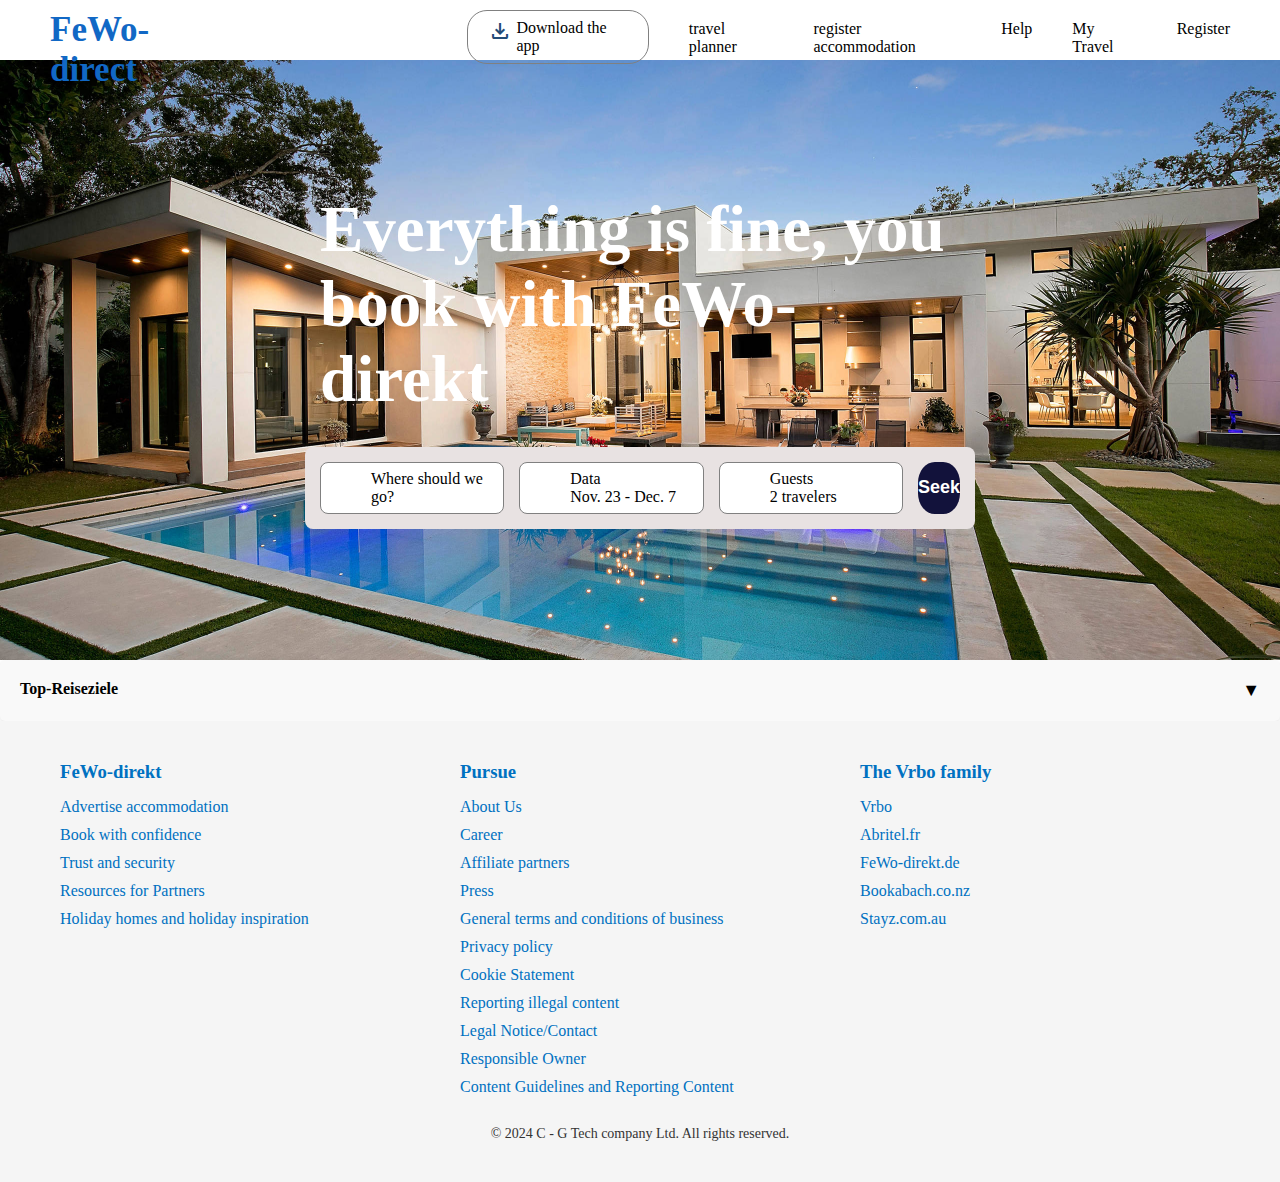
==== commit 45acd24c: "Updates" ====
--- a/index.html
+++ b/index.html
@@ -4,6 +4,8 @@
     <meta charset="UTF-8">
     <meta name="viewport" content="width=device-width, initial-scale=1.0">
     <link rel="stylesheet" href="styles.css">
+    <link rel="stylesheet" href="https://fonts.googleapis.com/css2?family=Material+Symbols+Outlined:opsz,wght,FILL,GRAD@20..48,100..700,0..1,-50..200&icon_names=location_on" />
+    <link rel="stylesheet" href="https://fonts.googleapis.com/css2?family=Material+Symbols+Outlined:opsz,wght,FILL,GRAD@20..48,100..700,0..1,-50..200&icon_names=download" />
     <title>FeWo-direkt</title>
 </head>
 <body>
@@ -15,22 +17,25 @@
                 </div>
                 <div>
                     <ul>
-                        <li>Download the app</li>
-                        <li>travel planner</li>
-                        <li>register accommodation</li>
-                        <li>Help</li>
-                        <li>My Travel</li>
-                        <li>Register</li>
+                        <li class="download">
+                            <span class="material-symbols-outlined download-icon">download</span>
+                            <p>Download the app</p>
+                        </li>
+                        <li><p>travel planner</p></li>
+                        <li><p>register accommodation</p></li>
+                        <li><p>Help</p></li>
+                        <li><p>My Travel</p></li>
+                        <li><p>Register</p></li>
                     </ul>
                 </div>
             </header>
             <div class="home">
                 <div class="home-title">
-                    <h1>Everything is fine, you book with FeWo-direct</h1>
+                    <h1>Everything is fine, you book with FeWo-direkt</h1>
                 </div>
                 <div class="middle-bar">
                     <div class="middle-bar-sub sub1">
-                        <p>Where should we go?</p>
+                        <p> Where should we go?</p>
                     </div>
                     <div class="middle-bar-sub sub2">
                         <p>Data</p>
@@ -44,367 +49,6 @@
                 </div>
             </div>
         </section>
-
-        <section>
-            <div>
-                <div>
-                    <h1>Sign in to message the host and get more details about a listing</h1>
-                    <button>Register</button>
-                </div>
-                <h1>Popular travel destinations</h1>
-                <div class="slider-container">
-                    <button class="scroll-button left">‹</button>
-            
-                    <div class="slider">
-                        <div class="slide">Slide 1</div>
-                        <div class="slide">Slide 2</div>
-                        <div class="slide">Slide 3</div>
-                        <div class="slide">Slide 4</div>
-                        <div class="slide">Slide 5</div>
-                        <div class="slide">Slide 6</div>
-                        <div class="slide">Slide 7</div>
-                        <div class="slide">Slide 8</div>
-                        <div class="slide">Slide 9</div>
-                        <div class="slide">Slide 10</div>
-                    </div>
-
-                    <button class="scroll-button right">›</button>
-                </div>
-            </div>
-
-            <div>
-                <h1>Find accommodation to suit your taste</h1>
-                <div class="slider2-container">
-                    <button class="scroll-button left">‹</button>
-            
-                    <div class="slider2">
-                        <div class="slide2">Slide 1</div>
-                        <div class="slide2">Slide 2</div>
-                        <div class="slide2">Slide 3</div>
-                        <div class="slide2">Slide 4</div>
-                        <div class="slide2">Slide 5</div>
-                        <div class="slide2">Slide 6</div>
-                        <div class="slide2">Slide 7</div>
-                        <div class="slide2">Slide 8</div>
-                        <div class="slide2">Slide 9</div>
-                        <div class="slide2">Slide 10</div>
-                    </div>
-
-                    <button class="scroll-button right">›</button>
-                </div>
-            </div>
-            
-            
-        </section>
-<!--============ WEEKEND TRIPS ============-->
-<div class="accommodation-slider-container">  
-    <button class="slider-button left">‹</button>  
-    
-    <div class="accommodation-slider">  
-        <div class="accommodation-slide">  
-            <img src="image1.jpg" alt="Accommodation 1" />  
-            <div class="accommodation-details">  
-                <span class="accommodation-rating">Unusual (47 reviews)</span>  
-                <p class="accommodation-title">Stunning 8BD-8.5BA Villa with Heated Pool</p>  
-                <p class="accommodation-price">1,200 €<span> for 3 nights</span></p>  
-            </div>  
-        </div>  
-        <div class="accommodation-slide">  
-            <img src="image2.jpg" alt="Accommodation 2" />  
-            <div class="accommodation-details">  
-                <span class="accommodation-rating">9.6 Unusual (15 reviews)</span>  
-                <p class="accommodation-title">Casa das Pergolas Summer/Winter Retreat</p>  
-                <p class="accommodation-price">1,238 €<span> for 3 nights</span></p>  
-            </div>  
-        </div>  
-        <div class="accommodation-slide">  
-            <img src="image1.jpg" alt="Accommodation 1" />  
-            <div class="accommodation-details">  
-                <span class="accommodation-rating">Unusual (47 reviews)</span>  
-                <p class="accommodation-title">Stunning 8BD-8.5BA Villa with Heated Pool</p>  
-                <p class="accommodation-price">1,200 €<span> for 3 nights</span></p>  
-            </div>  
-        </div>  
-        <div class="accommodation-slide">  
-            <img src="image2.jpg" alt="Accommodation 2" />  
-            <div class="accommodation-details">  
-                <span class="accommodation-rating">9.6 Unusual (15 reviews)</span>  
-                <p class="accommodation-title">Casa das Pergolas Summer/Winter Retreat</p>  
-                <p class="accommodation-price">1,238 €<span> for 3 nights</span></p>  
-            </div>  
-        </div>  <div class="accommodation-slide">  
-            <img src="image1.jpg" alt="Accommodation 1" />  
-            <div class="accommodation-details">  
-                <span class="accommodation-rating">Unusual (47 reviews)</span>  
-                <p class="accommodation-title">Stunning 8BD-8.5BA Villa with Heated Pool</p>  
-                <p class="accommodation-price">1,200 €<span> for 3 nights</span></p>  
-            </div>  
-        </div>  
-        <div class="accommodation-slide">  
-            <img src="image2.jpg" alt="Accommodation 2" />  
-            <div class="accommodation-details">  
-                <span class="accommodation-rating">9.6 Unusual (15 reviews)</span>  
-                <p class="accommodation-title">Casa das Pergolas Summer/Winter Retreat</p>  
-                <p class="accommodation-price">1,238 €<span> for 3 nights</span></p>  
-            </div>  
-        </div>  <div class="accommodation-slide">  
-            <img src="image1.jpg" alt="Accommodation 1" />  
-            <div class="accommodation-details">  
-                <span class="accommodation-rating">Unusual (47 reviews)</span>  
-                <p class="accommodation-title">Stunning 8BD-8.5BA Villa with Heated Pool</p>  
-                <p class="accommodation-price">1,200 €<span> for 3 nights</span></p>  
-            </div>  
-        </div>  
-        <div class="accommodation-slide">  
-            <img src="image2.jpg" alt="Accommodation 2" />  
-            <div class="accommodation-details">  
-                <span class="accommodation-rating">9.6 Unusual (15 reviews)</span>  
-                <p class="accommodation-title">Casa das Pergolas Summer/Winter Retreat</p>  
-                <p class="accommodation-price">1,238 €<span> for 3 nights</span></p>  
-            </div>  
-        </div>  <div class="accommodation-slide">  
-            <img src="image1.jpg" alt="Accommodation 1" />  
-            <div class="accommodation-details">  
-                <span class="accommodation-rating">Unusual (47 reviews)</span>  
-                <p class="accommodation-title">Stunning 8BD-8.5BA Villa with Heated Pool</p>  
-                <p class="accommodation-price">1,200 €<span> for 3 nights</span></p>  
-            </div>  
-        </div>  
-        <div class="accommodation-slide">  
-            <img src="image2.jpg" alt="Accommodation 2" />  
-            <div class="accommodation-details">  
-                <span class="accommodation-rating">9.6 Unusual (15 reviews)</span>  
-                <p class="accommodation-title">Casa das Pergolas Summer/Winter Retreat</p>  
-                <p class="accommodation-price">1,238 €<span> for 3 nights</span></p>  
-            </div>  
-        </div>  <div class="accommodation-slide">  
-            <img src="image1.jpg" alt="Accommodation 1" />  
-            <div class="accommodation-details">  
-                <span class="accommodation-rating">Unusual (47 reviews)</span>  
-                <p class="accommodation-title">Stunning 8BD-8.5BA Villa with Heated Pool</p>  
-                <p class="accommodation-price">1,200 €<span> for 3 nights</span></p>  
-            </div>  
-        </div>  
-        <div class="accommodation-slide">  
-            <img src="image2.jpg" alt="Accommodation 2" />  
-            <div class="accommodation-details">  
-                <span class="accommodation-rating">9.6 Unusual (15 reviews)</span>  
-                <p class="accommodation-title">Casa das Pergolas Summer/Winter Retreat</p>  
-                <p class="accommodation-price">1,238 €<span> for 3 nights</span></p>  
-            </div>  
-        </div>  <div class="accommodation-slide">  
-            <img src="image1.jpg" alt="Accommodation 1" />  
-            <div class="accommodation-details">  
-                <span class="accommodation-rating">Unusual (47 reviews)</span>  
-                <p class="accommodation-title">Stunning 8BD-8.5BA Villa with Heated Pool</p>  
-                <p class="accommodation-price">1,200 €<span> for 3 nights</span></p>  
-            </div>  
-        </div>  
-        <div class="accommodation-slide">  
-            <img src="image2.jpg" alt="Accommodation 2" />  
-            <div class="accommodation-details">  
-                <span class="accommodation-rating">9.6 Unusual (15 reviews)</span>  
-                <p class="accommodation-title">Casa das Pergolas Summer/Winter Retreat</p>  
-                <p class="accommodation-price">1,238 €<span> for 3 nights</span></p>  
-            </div>  
-        </div>    
-    </div>  
-
-    <button class="slider-button right">›</button>  
-</div> 
-
-<!--============ DESTN ============-->
-        <div class="inspiration-container">   
-            <div class="image-section">  
-                <div class="image-card">  
-                    <img src="https://via.placeholder.com/300x200" alt="Family Vacation Near The Beach">  
-                    <h6>FAMILIENURLAUB 2024</h6>  
-                    <p>In Strandnähe</p>  
-                </div>  
-                <div class="image-card">  
-                    <img src="https://via.placeholder.com/300x200" alt="Family Gathering Around The Table">  
-                    <h6>DIE GANZE FAMILIE</h6>  
-                    <p>Haustiere willkommen</p>  
-                </div>  
-            </div>  
-        </div>  
-
-<!--============ ACCOMMODATION HOLIDAY DESTN ============-->
-<div class="accommodation-slider-container">  
-    <button class="slider-button left">‹</button>  
-    
-    <div class="accommodation-slider">  
-        <div class="accommodation-slide">  
-            <img src="image1.jpg" alt="Accommodation 1" />  
-            <div class="accommodation-details">  
-                <span class="accommodation-rating">Unusual (47 reviews)</span>  
-                <p class="accommodation-title">Stunning 8BD-8.5BA Villa with Heated Pool</p>  
-                <p class="accommodation-price">1,200 €<span> for 3 nights</span></p>  
-            </div>  
-        </div>  
-        <div class="accommodation-slide">  
-            <img src="image2.jpg" alt="Accommodation 2" />  
-            <div class="accommodation-details">  
-                <span class="accommodation-rating">9.6 Unusual (15 reviews)</span>  
-                <p class="accommodation-title">Casa das Pergolas Summer/Winter Retreat</p>  
-                <p class="accommodation-price">1,238 €<span> for 3 nights</span></p>  
-            </div>  
-        </div>  
-        <div class="accommodation-slide">  
-            <img src="image1.jpg" alt="Accommodation 1" />  
-            <div class="accommodation-details">  
-                <span class="accommodation-rating">Unusual (47 reviews)</span>  
-                <p class="accommodation-title">Stunning 8BD-8.5BA Villa with Heated Pool</p>  
-                <p class="accommodation-price">1,200 €<span> for 3 nights</span></p>  
-            </div>  
-        </div>  
-        <div class="accommodation-slide">  
-            <img src="image2.jpg" alt="Accommodation 2" />  
-            <div class="accommodation-details">  
-                <span class="accommodation-rating">9.6 Unusual (15 reviews)</span>  
-                <p class="accommodation-title">Casa das Pergolas Summer/Winter Retreat</p>  
-                <p class="accommodation-price">1,238 €<span> for 3 nights</span></p>  
-            </div>  
-        </div>  <div class="accommodation-slide">  
-            <img src="image1.jpg" alt="Accommodation 1" />  
-            <div class="accommodation-details">  
-                <span class="accommodation-rating">Unusual (47 reviews)</span>  
-                <p class="accommodation-title">Stunning 8BD-8.5BA Villa with Heated Pool</p>  
-                <p class="accommodation-price">1,200 €<span> for 3 nights</span></p>  
-            </div>  
-        </div>  
-        <div class="accommodation-slide">  
-            <img src="image2.jpg" alt="Accommodation 2" />  
-            <div class="accommodation-details">  
-                <span class="accommodation-rating">9.6 Unusual (15 reviews)</span>  
-                <p class="accommodation-title">Casa das Pergolas Summer/Winter Retreat</p>  
-                <p class="accommodation-price">1,238 €<span> for 3 nights</span></p>  
-            </div>  
-        </div>  <div class="accommodation-slide">  
-            <img src="image1.jpg" alt="Accommodation 1" />  
-            <div class="accommodation-details">  
-                <span class="accommodation-rating">Unusual (47 reviews)</span>  
-                <p class="accommodation-title">Stunning 8BD-8.5BA Villa with Heated Pool</p>  
-                <p class="accommodation-price">1,200 €<span> for 3 nights</span></p>  
-            </div>  
-        </div>  
-        <div class="accommodation-slide">  
-            <img src="image2.jpg" alt="Accommodation 2" />  
-            <div class="accommodation-details">  
-                <span class="accommodation-rating">9.6 Unusual (15 reviews)</span>  
-                <p class="accommodation-title">Casa das Pergolas Summer/Winter Retreat</p>  
-                <p class="accommodation-price">1,238 €<span> for 3 nights</span></p>  
-            </div>  
-        </div>  <div class="accommodation-slide">  
-            <img src="image1.jpg" alt="Accommodation 1" />  
-            <div class="accommodation-details">  
-                <span class="accommodation-rating">Unusual (47 reviews)</span>  
-                <p class="accommodation-title">Stunning 8BD-8.5BA Villa with Heated Pool</p>  
-                <p class="accommodation-price">1,200 €<span> for 3 nights</span></p>  
-            </div>  
-        </div>  
-        <div class="accommodation-slide">  
-            <img src="image2.jpg" alt="Accommodation 2" />  
-            <div class="accommodation-details">  
-                <span class="accommodation-rating">9.6 Unusual (15 reviews)</span>  
-                <p class="accommodation-title">Casa das Pergolas Summer/Winter Retreat</p>  
-                <p class="accommodation-price">1,238 €<span> for 3 nights</span></p>  
-            </div>  
-        </div>  <div class="accommodation-slide">  
-            <img src="image1.jpg" alt="Accommodation 1" />  
-            <div class="accommodation-details">  
-                <span class="accommodation-rating">Unusual (47 reviews)</span>  
-                <p class="accommodation-title">Stunning 8BD-8.5BA Villa with Heated Pool</p>  
-                <p class="accommodation-price">1,200 €<span> for 3 nights</span></p>  
-            </div>  
-        </div>  
-        <div class="accommodation-slide">  
-            <img src="image2.jpg" alt="Accommodation 2" />  
-            <div class="accommodation-details">  
-                <span class="accommodation-rating">9.6 Unusual (15 reviews)</span>  
-                <p class="accommodation-title">Casa das Pergolas Summer/Winter Retreat</p>  
-                <p class="accommodation-price">1,238 €<span> for 3 nights</span></p>  
-            </div>  
-        </div>  <div class="accommodation-slide">  
-            <img src="image1.jpg" alt="Accommodation 1" />  
-            <div class="accommodation-details">  
-                <span class="accommodation-rating">Unusual (47 reviews)</span>  
-                <p class="accommodation-title">Stunning 8BD-8.5BA Villa with Heated Pool</p>  
-                <p class="accommodation-price">1,200 €<span> for 3 nights</span></p>  
-            </div>  
-        </div>  
-        <div class="accommodation-slide">  
-            <img src="image2.jpg" alt="Accommodation 2" />  
-            <div class="accommodation-details">  
-                <span class="accommodation-rating">9.6 Unusual (15 reviews)</span>  
-                <p class="accommodation-title">Casa das Pergolas Summer/Winter Retreat</p>  
-                <p class="accommodation-price">1,238 €<span> for 3 nights</span></p>  
-            </div>  
-        </div>    
-    </div>  
-
-    <button class="slider-button right">›</button>  
-</div>  
-
-<!--================= INSPIRATION SECTION =========-->
-        <div class="inspiration-container">  
-            <h1>Get inspiration for your family trip</h1>  
-            <div class="image-section">  
-                <div class="image-card">  
-                    <img src="https://via.placeholder.com/300x200" alt="Family Vacation Near The Beach">  
-                    <h6>FAMILIENURLAUB 2024</h6>  
-                    <p>In Strandnähe</p>  
-                </div>  
-                <div class="image-card">  
-                    <img src="https://via.placeholder.com/300x200" alt="Family Gathering Around The Table">  
-                    <h6>DIE GANZE FAMILIE</h6>  
-                    <p>Haustiere willkommen</p>  
-                </div>  
-            </div>  
-        </div>  
-
-<!--================= IMAGE DESC ===============-->
-        <div class="main-container-im">  
-            <div class="subdivision">  
-                <img src="https://via.placeholder.com/200" alt="Description 1">  
-                <h6>Beliebte Annehmlichkeiten</h6>  
-                <p>Pools</p>  
-            </div>  
-            <div class="subdivision-im">  
-                <img src="https://via.placeholder.com/200" alt="Description 2">  
-                <h6>Genügend Platz für alle</h6>  
-                <p>Mehr als drei Schlafzimmer</p>  
-            </div>  
-            <div class="subdivision-im">  
-                <img src="https://via.placeholder.com/200" alt="Description 3">  
-                <h6>Entspannt dank Flexibilität</h6>  
-                <p>Ferienunterkünfte mit kostenloser Stornierung</p>  
-            </div>  
-        </div>  
-
-<!--================= MORE =====================-->
-        <div class="main-container">  
-            <div class="subdivision">  
-                <div class="icon">🔒</div>  
-                <h3>Simply carefree</h3>  
-                <p>With our Book with Confidence Guarantee, we offer you 24/7 support.</p>  
-            </div>  
-            <div class="subdivision">  
-                <div class="icon">🧳</div>  
-                <h3>More shared moments</h3>  
-                <p>From booking to your stay – the entire process is simple and straightforward.</p>  
-            </div>  
-            <div class="subdivision">  
-                <div class="icon">🏡</div>  
-                <h3>The same privacy as at home</h3>  
-                <p>Enjoy amenities such as a fully equipped kitchen, washing machine, pool, garden, and more.</p>  
-            </div>  
-            <div class="subdivision">  
-                <div class="icon">💰</div>  
-                <h3>More vacation for less money</h3>  
-                <p>More space, more privacy, more amenities – more value.</p>  
-            </div>  
-        </div>  
 
 <!--================= DROPDOWNS ===============-->
         <div class="dropdown">  
--- a/styles.css
+++ b/styles.css
@@ -8,12 +8,13 @@
 }
 
 header {
-    margin: 20px 50px;
+    margin: 10px 50px;
     background: white;
     display: flex;
     gap: 20%;
     justify-content: center;
     font-weight: 400;
+    height: 40px;
 
 }
 
@@ -55,13 +56,23 @@
     align-items: center;
 }
 
+.download {
+   display: flex;
+   justify-content: center;
+   gap: 4px;
+}
+
+.material-symbols-outlined {
+    color: rgb(35, 76, 119);
+}
+
 .home-title, .middle-bar {
-    width: 60%;
-}
+    width: 50%;
+}   
 
 .home div h1 {
     color: white;
-    font-size: 45px;
+    font-size: 65px;
 }
 
 .middle-bar {
@@ -78,7 +89,7 @@
     border: solid 1px gray;
     border-radius: 8px;
     height: 50px;
-    width: 400px;
+    width: 300px;
 }
 
 .middle-bar-sub {
@@ -103,116 +114,101 @@
     font-size: 18px;
 }
 
-/*============== SLIDER ==============*/
-.slider-container {
-    position: relative;
-    max-width: 800px;
-    overflow: hidden;
-    margin: auto;
-}
-
-.slider {
-    display: flex;
-    transition: scroll-behavior 0.5s ease;
-    overflow-x: auto;
-    scroll-behavior: smooth; 
-    padding: 10px;
-    scroll-snap-type: x mandatory;
-}
-
-
-.slide {
-    flex: 0 0 150px;
-    height: 200px;
-    margin-right: 10px;
-    background-color: #555;
-    color: #fff;
-    display: flex;
-    align-items: center;
-    justify-content: center;
-    font-size: 24px;
-    scroll-snap-align: start;
-    border-radius: 8px;
-}
-
-
-.scroll-button {
-    position: absolute;
-    top: 50%;
-    transform: translateY(-50%);
-    padding: 10px;
-    background-color: rgba(0, 0, 0, 0.5);
-    color: #fff;
-    border: none;
-    font-size: 18px;
-    cursor: pointer;
-}
-.scroll-button.left { left: 10px; }
-.scroll-button.right { right: 10px; }
-
-
-.slider::-webkit-scrollbar {
-    display: none;
-}
-.slider {
-    -ms-overflow-style: none; 
-    scrollbar-width: none; 
-}
-
-/*=============== SLIDER2 ================*/
-
-.slider2-container {
-    position: relative;
-    max-width: 800px;
-    overflow: hidden;
-    margin: auto;
-}
-
-.slider2 {
-    display: flex;
-    transition: scroll-behavior 0.5s ease;
-    overflow-x: auto;
-    scroll-behavior: smooth; 
-    padding: 10px;
-    scroll-snap-type: x mandatory;
-}
-
-
-.slide2 {
-    flex: 0 0 150px;
-    height: 200px;
-    margin-right: 10px;
-    background-color: #555;
-    color: #fff;
-    display: flex;
-    align-items: center;
-    justify-content: center;
-    font-size: 24px;
-    scroll-snap-align: start;
-    border-radius: 8px;
-}
-
-
-.scroll-button {
-    position: absolute;
-    top: 50%;
-    transform: translateY(-50%);
-    padding: 10px;
-    background-color: rgba(0, 0, 0, 0.5);
-    color: #fff;
-    border: none;
-    font-size: 18px;
-    cursor: pointer;
-}
-.scroll-button.left { left: 10px; }
-.scroll-button.right { right: 10px; }
-
-
-.slider2::-webkit-scrollbar {
-    display: none;
-}
-.slider2 {
-    -ms-overflow-style: none; 
-    scrollbar-width: none; 
-}
-
+/*============== DROPDOWNS ==============*/
+.dropdown {  
+    background-color: #f9f9f9;  
+    padding: 10px;  
+    border-radius: 5px;  
+    box-shadow: 0 2px 4px rgba(0, 0, 0, 0.1);  
+}  
+
+.dropdown-header {  
+    display: flex;  
+    justify-content: space-between;  
+    cursor: pointer;  
+    padding: 10px;  
+}  
+
+.title {  
+    font-weight: bold;  
+}  
+
+.icon {  
+    font-size: 18px;  
+    transition: transform 0.3s ease;  
+}  
+
+#toggle-dropdown {  
+    display: none;   
+}  
+
+#toggle-dropdown:checked + .dropdown-header .icon {  
+    transform: rotate(180deg);   
+}  
+
+.dropdown-content {  
+    display: none; 
+    margin-top: 10px;  
+    padding-left: 20px;  
+    list-style-type: none;  
+}  
+
+#toggle-dropdown:checked ~ .dropdown-content {  
+    display: block;  
+}  
+
+.dropdown-content li {  
+    margin-bottom: 5px;  
+    color: blue;  
+    cursor: pointer;  
+}  
+
+/*============== FOOTER =================*/
+
+footer {  
+    background-color: #f5f5f5;  
+    padding: 40px 20px;  
+    color: #333;  
+}  
+
+.footer-container {  
+    display: flex;  
+    justify-content: space-between;  
+    max-width: 1200px;  
+    margin: 0 auto;  
+}  
+
+.footer-section {  
+    flex: 1;  
+    padding: 0 20px;  
+}  
+
+.footer-section h3 {  
+    color: #0071c1;
+    margin-bottom: 15px;  
+}  
+
+.footer-section ul {  
+    list-style-type: none;  
+    padding: 0;  
+}  
+
+.footer-section ul li {  
+    margin-bottom: 10px;  
+}  
+
+.footer-section a {  
+    text-decoration: none;  
+    color: #0071c1;
+}  
+
+.footer-section a:hover {  
+    text-decoration: underline;  
+}  
+
+.footer-bottom {  
+    text-align: center;  
+    margin-top: 20px;  
+    font-size: 14px;  
+}  
+
